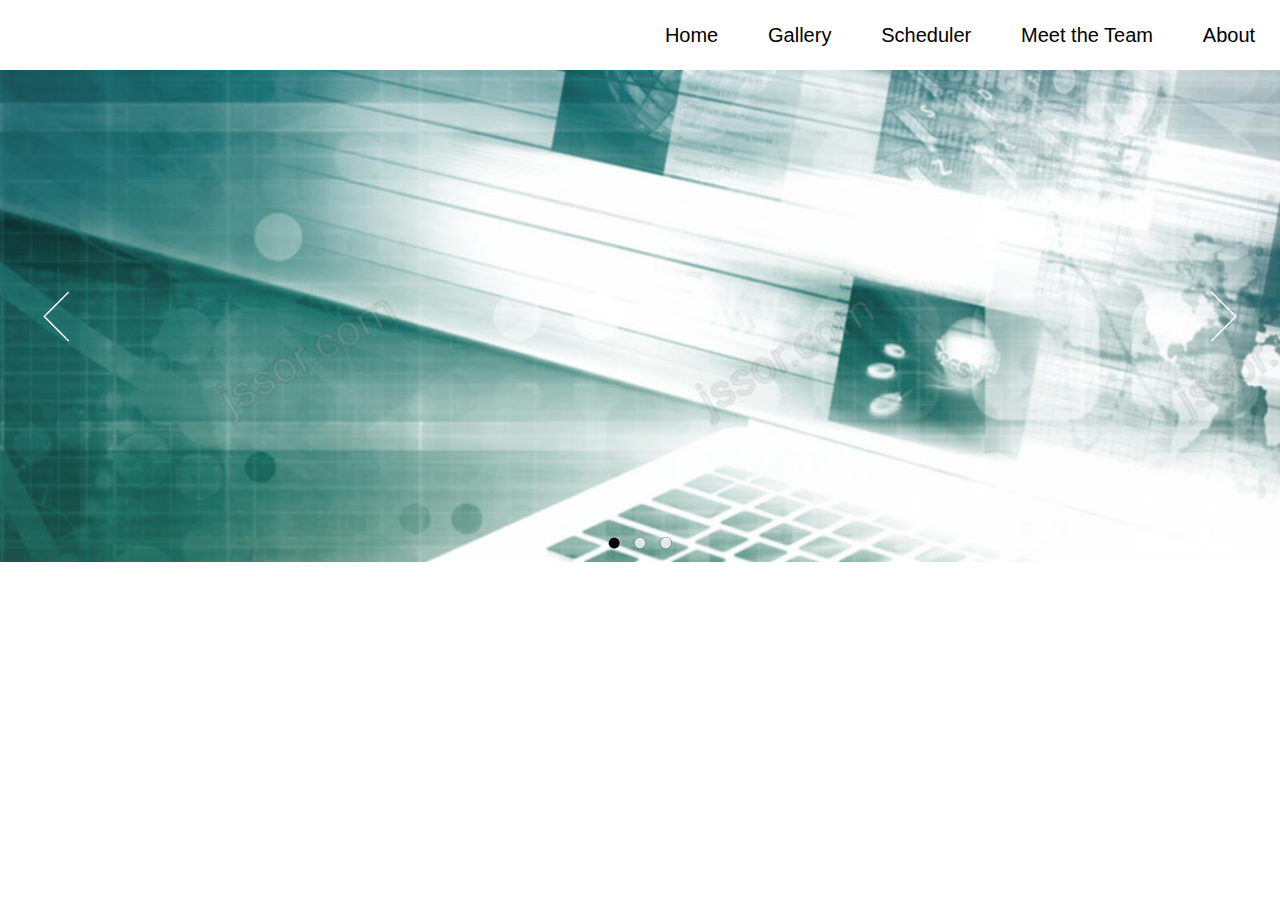
==== index.html @ 7cb48e67 "Add carousel without correct images" ====
<!doctype html>
<html lang="en">
    
    <head>
        <meta charset="utf-8">
        <meta name="viewport" content="width=device-width, initial-scale=1">
        <title>DogHouse</title>
        
        <script src="https://ajax.googleapis.com/ajax/libs/jquery/3.3.1/jquery.min.js"></script>
        <link href="styles/main.css" rel="stylesheet" type="text/css">
        <link rel="stylesheet" type="text/css" href="slick/slick.css"/>

<link rel="stylesheet" type="text/css" href="slick/slick-theme.css"/>
    </head>
    
    <body>
    <!--DO this stuff    

        <!-- horizontal nav bar, logo top left, unordered inline list for nav -->
            <!-- index, meet the team, about us w/contact, gallery, scheduler -->
        
        <nav id="nav_container">
            <ul id="nav_list_container">
                <a href="#"><li class="nav_item">Home</li></a>
                <a href="#"><li class="nav_item">Gallery</li></a>
                <a href="#"><li class="nav_item">Scheduler</li></a>
                <a href="#"><li class="nav_item">Meet the Team</li></a>
                <a href="#"><li class="nav_item">About</li></a>
            </ul>
        </nav>
        
        
        
        <script src="js/jquery-1.11.3.min.js" type="text/javascript"></script>
    <script src="js/jssor.slider-27.5.0.min.js" type="text/javascript"></script>
    <script type="text/javascript">
        jQuery(document).ready(function ($) {

            var jssor_1_SlideoTransitions = [
              [{b:-1,d:1,o:-0.7}],
              [{b:900,d:2000,x:-379,e:{x:7}}],
              [{b:900,d:2000,x:-379,e:{x:7}}],
              [{b:-1,d:1,o:-1,sX:2,sY:2},{b:0,d:900,x:-171,y:-341,o:1,sX:-2,sY:-2,e:{x:3,y:3,sX:3,sY:3}},{b:900,d:1600,x:-283,o:-1,e:{x:16}}]
            ];

            var jssor_1_options = {
              $AutoPlay: 1,
              $SlideDuration: 800,
              $SlideEasing: $Jease$.$OutQuint,
              $CaptionSliderOptions: {
                $Class: $JssorCaptionSlideo$,
                $Transitions: jssor_1_SlideoTransitions
              },
              $ArrowNavigatorOptions: {
                $Class: $JssorArrowNavigator$
              },
              $BulletNavigatorOptions: {
                $Class: $JssorBulletNavigator$
              }
            };

            var jssor_1_slider = new $JssorSlider$("jssor_1", jssor_1_options);

            /*#region responsive code begin*/

            var MAX_WIDTH = 3000;

            function ScaleSlider() {
                var containerElement = jssor_1_slider.$Elmt.parentNode;
                var containerWidth = containerElement.clientWidth;

                if (containerWidth) {

                    var expectedWidth = Math.min(MAX_WIDTH || containerWidth, containerWidth);

                    jssor_1_slider.$ScaleWidth(expectedWidth);
                }
                else {
                    window.setTimeout(ScaleSlider, 30);
                }
            }

            ScaleSlider();

            $(window).bind("load", ScaleSlider);
            $(window).bind("resize", ScaleSlider);
            $(window).bind("orientationchange", ScaleSlider);
            /*#endregion responsive code end*/
        });
    </script>
    <link href="//fonts.googleapis.com/css?family=Roboto+Condensed:300,300italic,regular,italic,700,700italic&subset=latin-ext,greek-ext,cyrillic-ext,greek,vietnamese,latin,cyrillic" rel="stylesheet" type="text/css" />
    <style>
        /*jssor slider loading skin spin css*/
        .jssorl-009-spin img {
            animation-name: jssorl-009-spin;
            animation-duration: 1.6s;
            animation-iteration-count: infinite;
            animation-timing-function: linear;
        }

        @keyframes jssorl-009-spin {
            from { transform: rotate(0deg); }
            to { transform: rotate(360deg); }
        }

        /*jssor slider bullet skin 032 css*/
        .jssorb032 {position:absolute;}
        .jssorb032 .i {position:absolute;cursor:pointer;}
        .jssorb032 .i .b {fill:#fff;fill-opacity:0.7;stroke:#000;stroke-width:1200;stroke-miterlimit:10;stroke-opacity:0.25;}
        .jssorb032 .i:hover .b {fill:#000;fill-opacity:.6;stroke:#fff;stroke-opacity:.35;}
        .jssorb032 .iav .b {fill:#000;fill-opacity:1;stroke:#fff;stroke-opacity:.35;}
        .jssorb032 .i.idn {opacity:.3;}

        /*jssor slider arrow skin 051 css*/
        .jssora051 {display:block;position:absolute;cursor:pointer;}
        .jssora051 .a {fill:none;stroke:#fff;stroke-width:360;stroke-miterlimit:10;}
        .jssora051:hover {opacity:.8;}
        .jssora051.jssora051dn {opacity:.5;}
        .jssora051.jssora051ds {opacity:.3;pointer-events:none;}
    </style>
    <div id="jssor_1" style="position:relative;margin:0 auto;top:0px;left:0px;width:1300px;height:500px;overflow:hidden;visibility:hidden;">
        <!-- Loading Screen -->
        <div data-u="loading" class="jssorl-009-spin" style="position:absolute;top:0px;left:0px;width:100%;height:100%;text-align:center;background-color:rgba(0,0,0,0.7);">
            <img style="margin-top:-19px;position:relative;top:50%;width:38px;height:38px;" src="images/spin.svg" />
        </div>
        <div data-u="slides" style="cursor:default;position:relative;top:0px;left:0px;width:1300px;height:500px;overflow:hidden;">
            
            <div>
                <img data-u="image" src="images/001.jpg" />
            </div>
            <div>
                <img data-u="image" src="images/002.jpg" />
            </div>
            <div>
                <img data-u="image" src="images/003.jpg" />
            </div>

        </div>
        <!-- Bullet Navigator -->
        <div data-u="navigator" class="jssorb032" style="position:absolute;bottom:12px;right:12px;" data-autocenter="1" data-scale="0.5" data-scale-bottom="0.75">
            <div data-u="prototype" class="i" style="width:16px;height:16px;">
                <svg viewbox="0 0 16000 16000" style="position:absolute;top:0;left:0;width:100%;height:100%;">
                    <circle class="b" cx="8000" cy="8000" r="5800"></circle>
                </svg>
            </div>
        </div>
        <!-- Arrow Navigator -->
        <div data-u="arrowleft" class="jssora051" style="width:65px;height:65px;top:0px;left:25px;" data-autocenter="2" data-scale="0.75" data-scale-left="0.75">
            <svg viewbox="0 0 16000 16000" style="position:absolute;top:0;left:0;width:100%;height:100%;">
                <polyline class="a" points="11040,1920 4960,8000 11040,14080 "></polyline>
            </svg>
        </div>
        <div data-u="arrowright" class="jssora051" style="width:65px;height:65px;top:0px;right:25px;" data-autocenter="2" data-scale="0.75" data-scale-right="0.75">
            <svg viewbox="0 0 16000 16000" style="position:absolute;top:0;left:0;width:100%;height:100%;">
                <polyline class="a" points="4960,1920 11040,8000 4960,14080 "></polyline>
            </svg>
        </div>
    </div>

    </body>
    
</html>
---- styles/main.css ----
body{
    font-family: roboto, sans-serif;
    width: 100%;
    height: 100%;
    margin: 0;
    padding: 0;
}

#nav_container{
    display: flex;
    flex-direction: row;
    height: 70px;
    width: 100%;
    justify-content: flex-end;
    position: sticky;
    
}

#nav_list_container{
    margin: 0;
    padding: 0;
    display: flex;
    width: 50%;
    justify-content: space-around;
    align-items: center;
    font-size: 1.25em;
}

.nav_item{
    flex-wrap: wrap;
    display: flex;
    text-decoration: none;
}

#nav_list_container a{
    text-decoration: none;
    color: black;
}

#nav_list_container a:active{
    text-decoration: none;
    color: black;
}

#nav_list_container a:hover{
    opacity: .75;
    color: #083d77;
}

/*Responsive slider styles*/
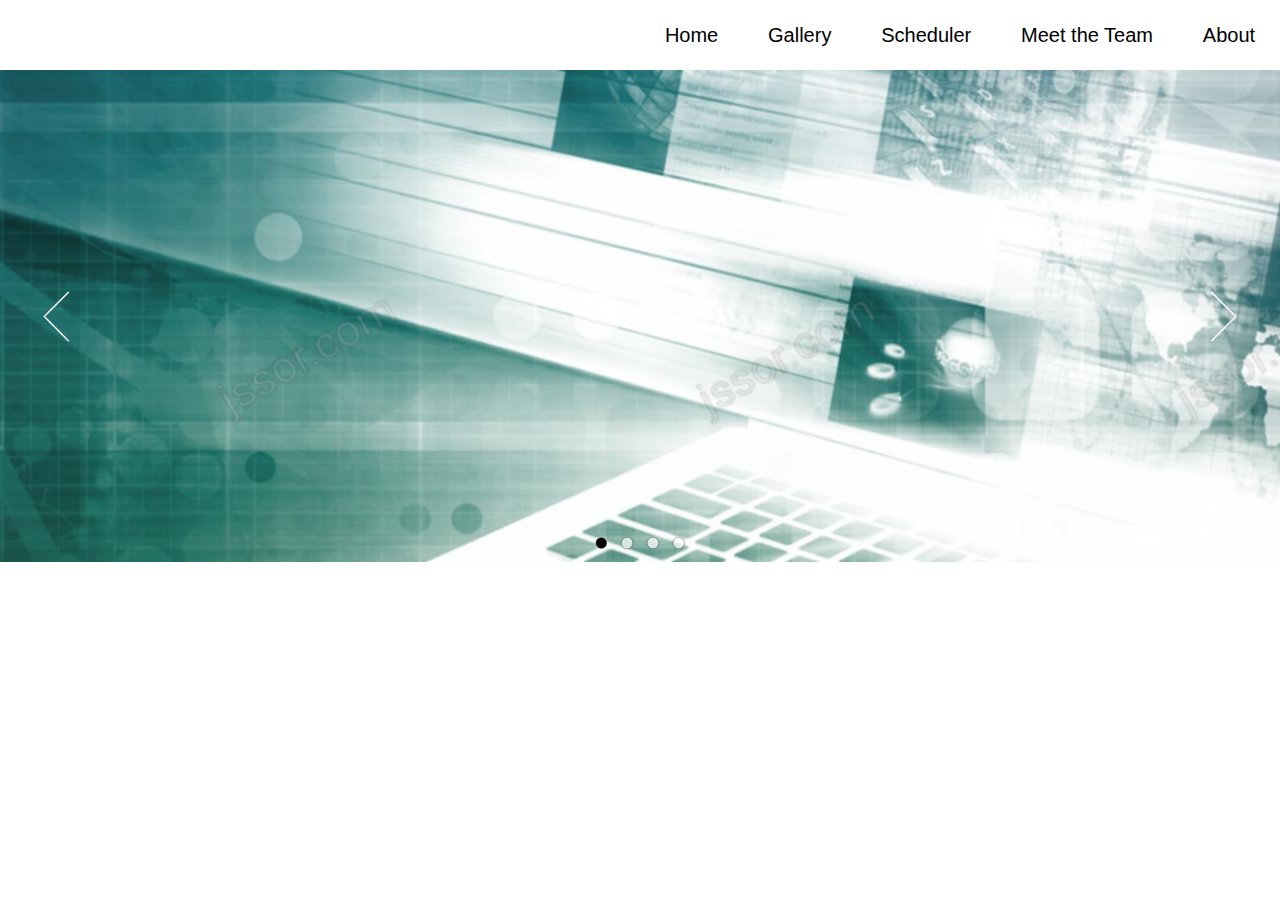
==== commit 574bfc8a: "Add documents directory" ====
--- a/index.html
+++ b/index.html
@@ -31,7 +31,7 @@
         
         
         
-        <script src="js/jquery-1.11.3.min.js" type="text/javascript"></script>
+    <script src="js/jquery-1.11.3.min.js" type="text/javascript"></script>
     <script src="js/jssor.slider-27.5.0.min.js" type="text/javascript"></script>
     <script type="text/javascript">
         jQuery(document).ready(function ($) {
@@ -45,7 +45,7 @@
 
             var jssor_1_options = {
               $AutoPlay: 1,
-              $SlideDuration: 800,
+              $SlideDuration: 1500,
               $SlideEasing: $Jease$.$OutQuint,
               $CaptionSliderOptions: {
                 $Class: $JssorCaptionSlideo$,
@@ -134,6 +134,9 @@
             <div>
                 <img data-u="image" src="images/003.jpg" />
             </div>
+            <div>
+                <img data-u="image" src="images/" />
+            </div>
 
         </div>
         <!-- Bullet Navigator -->
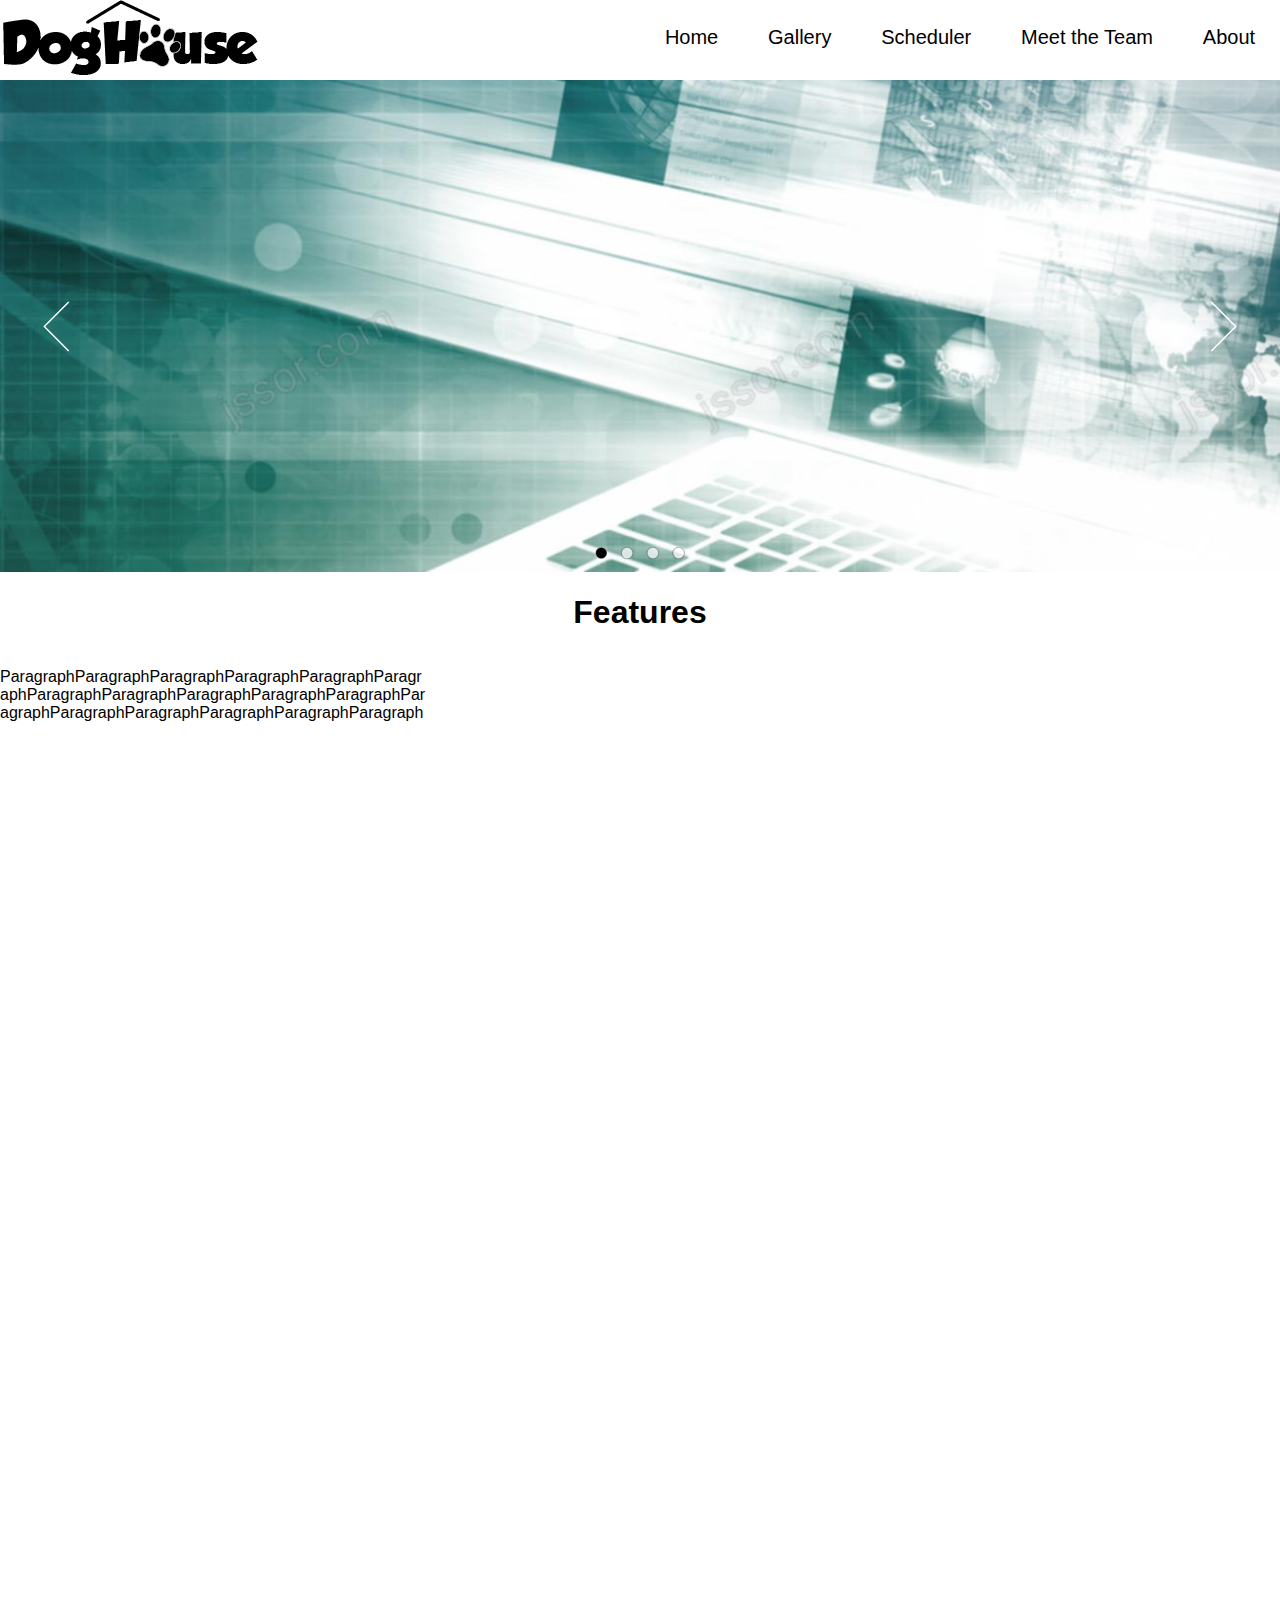
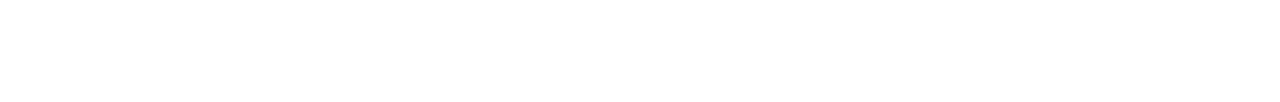
==== commit 2446c872: "update additional pages" ====
--- a/index.html
+++ b/index.html
@@ -14,23 +14,25 @@
     </head>
     
     <body>
+        
     <!--DO this stuff    
 
         <!-- horizontal nav bar, logo top left, unordered inline list for nav -->
             <!-- index, meet the team, about us w/contact, gallery, scheduler -->
         
         <nav id="nav_container">
+            <div id="logo_container"><a href="index.html"><img src="images/doghouse-logo.png"></a></div>
             <ul id="nav_list_container">
-                <a href="#"><li class="nav_item">Home</li></a>
-                <a href="#"><li class="nav_item">Gallery</li></a>
-                <a href="#"><li class="nav_item">Scheduler</li></a>
-                <a href="#"><li class="nav_item">Meet the Team</li></a>
-                <a href="#"><li class="nav_item">About</li></a>
+                <a href="index.html"><li class="nav_item">Home</li></a>
+                <a href="documents/gallery.html"><li class="nav_item">Gallery</li></a>
+                <a href="documents/scheduler.html"><li class="nav_item">Scheduler</li></a>
+                <a href="documents/meet_team.html"><li class="nav_item">Meet the Team</li></a>
+                <a href="documents/about.html"><li class="nav_item">About</li></a>
             </ul>
         </nav>
         
         
-        
+     <!-- Carousel start -->   
     <script src="js/jquery-1.11.3.min.js" type="text/javascript"></script>
     <script src="js/jssor.slider-27.5.0.min.js" type="text/javascript"></script>
     <script type="text/javascript">
@@ -118,7 +120,7 @@
         .jssora051.jssora051dn {opacity:.5;}
         .jssora051.jssora051ds {opacity:.3;pointer-events:none;}
     </style>
-    <div id="jssor_1" style="position:relative;margin:0 auto;top:0px;left:0px;width:1300px;height:500px;overflow:hidden;visibility:hidden;">
+    <div id="jssor_1" style="position:relative;margin:0 auto;top:0px;left:0px;width:1300px;height:500px;overflow:hidden;visibility:hidden;z-index: 2;!important">
         <!-- Loading Screen -->
         <div data-u="loading" class="jssorl-009-spin" style="position:absolute;top:0px;left:0px;width:100%;height:100%;text-align:center;background-color:rgba(0,0,0,0.7);">
             <img style="margin-top:-19px;position:relative;top:50%;width:38px;height:38px;" src="images/spin.svg" />
@@ -159,7 +161,22 @@
             </svg>
         </div>
     </div>
-
+    
+    <!-- Carousel End -->
+        
+    <h1 id="features_header">Features</h1>
+        
+        
+    <div id="features_container">
+        <div class="features_items"><p>ParagraphParagraphParagraphParagraphParagraphParagraphParagraphParagraphParagraphParagraphParagraphParagraphParagraphParagraphParagraphParagraphParagraph</p></div>
+        <div class="features_items"></div>
+        <div class="features_items"></div>
+    </div>    
+        
+        <div class="main">
+        
+    <footer></footer>  
+            </div>
     </body>
     
 </html>--- a/styles/main.css
+++ b/styles/main.css
@@ -4,16 +4,22 @@
     height: 100%;
     margin: 0;
     padding: 0;
+    z-index: 0;
+    padding-bottom:150px;
+    position: relative;
 }
+
 
 #nav_container{
     display: flex;
     flex-direction: row;
-    height: 70px;
+    height: 75px;
     width: 100%;
+    position: relative;
+    top: 0;
     justify-content: flex-end;
-    position: sticky;
-    
+    z-index: 0;
+    margin-bottom: 5px;
 }
 
 #nav_list_container{
@@ -30,6 +36,13 @@
     flex-wrap: wrap;
     display: flex;
     text-decoration: none;
+    justify-content: flex-end;
+}
+
+#logo_container{
+    display: flex;
+    justify-content: flex-start;
+    width: 50%;
 }
 
 #nav_list_container a{
@@ -47,6 +60,66 @@
     color: #083d77;
 }
 
-/*Responsive slider styles*/
+#features_container{
+    display: flex;
+    flex-direction: row;
+    width: 100%;
+    flex-wrap: nowrap;
+}
+
+.features_items{
+    width: 33%;
+    display: flex;
+    justify-content: space-between;
+    flex-grow: 1;
+    height: 900px;
+}
+
+#features_header{
+    text-align: center;
+}
+
+.features_items p{
+    display: flex;
+    width: 100%;
+    word-break: break-all;
+}
 
 
+/*footer styles
+
+body:after,
+footer:after,
+.main:after {
+  content:"";
+  display:block;
+  clear:both;
+}
+.main {
+  position:relative;
+  z-index:2;
+  height:1000px;
+  margin:0;
+  padding:50px;
+  text-align:center;
+  box-shadow:0 1px 5px #000;
+}
+h1 {
+  display:block;
+  margin:0;
+  font-weight:100;
+  text-shadow:0 1px 5px #ffffff;
+}
+footer {
+  display:block;
+  position:fixed;
+  z-index:1;
+  height:120px;
+  bottom:0;
+  width:100%;
+  padding:15px;
+  background:#033649;
+  text-align:center;
+  color:#ffffff;
+}
+*/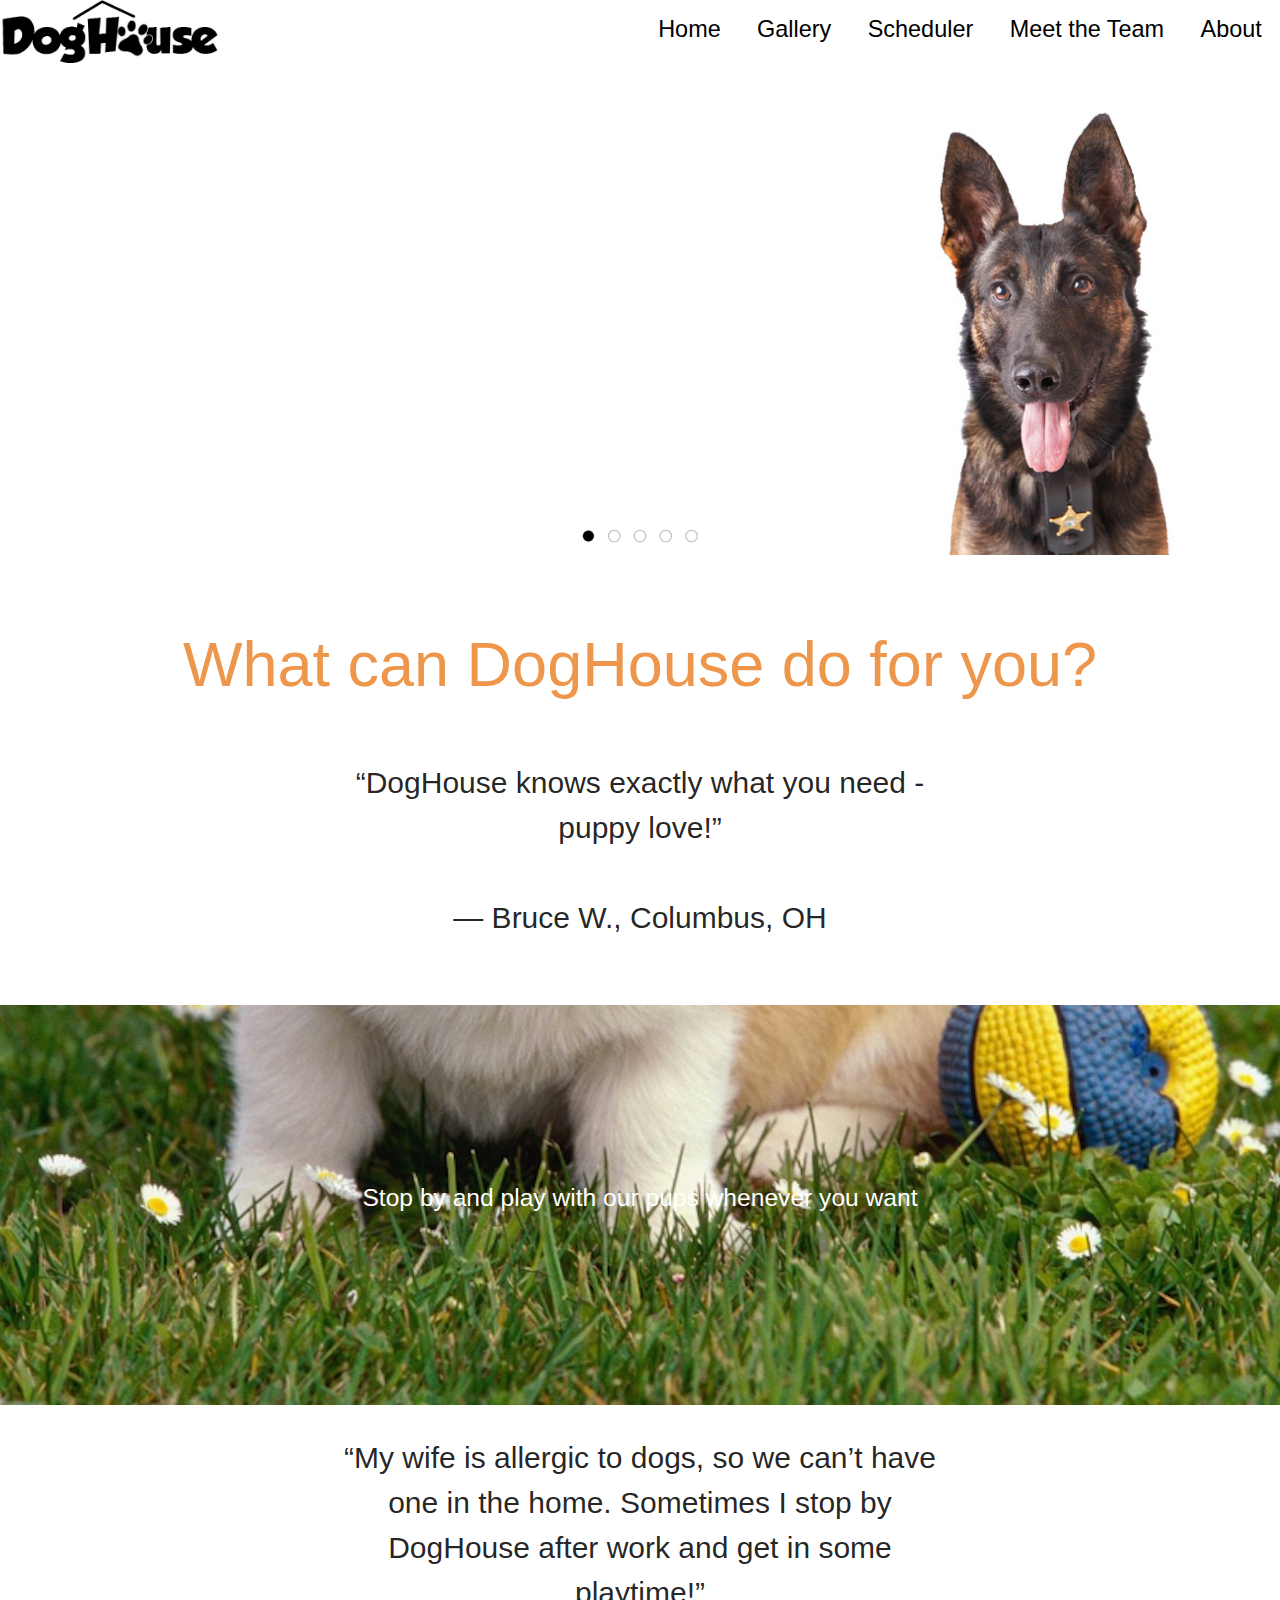
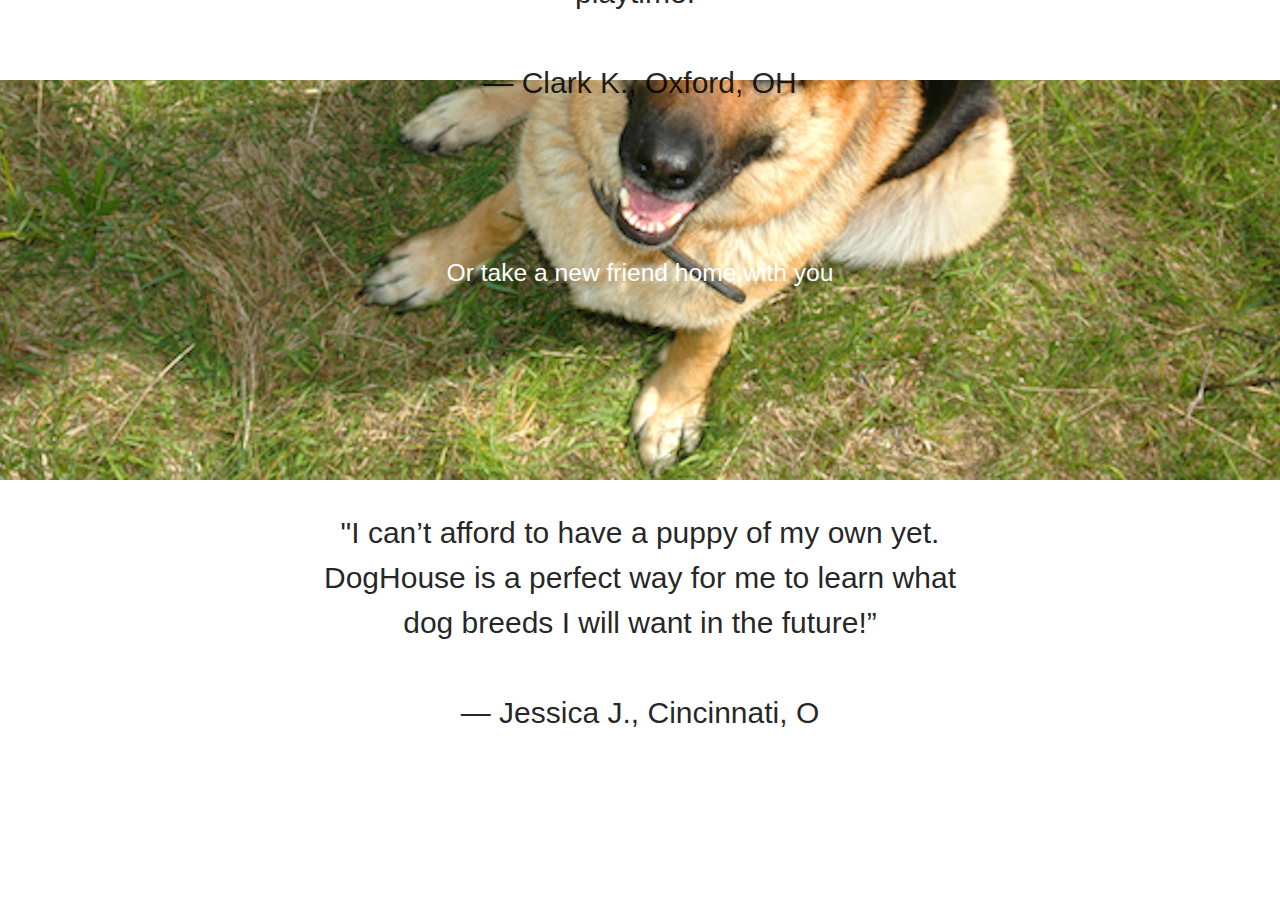
==== commit 22a56e4c: "Add parallax to index, update styles, initialize materialize, update content" ====
--- a/index.html
+++ b/index.html
@@ -7,10 +7,10 @@
         <title>DogHouse</title>
         
         <script src="https://ajax.googleapis.com/ajax/libs/jquery/3.3.1/jquery.min.js"></script>
+        <link rel="stylesheet" href="https://cdnjs.cloudflare.com/ajax/libs/materialize/1.0.0/css/materialize.min.css">
+        
+        
         <link href="styles/main.css" rel="stylesheet" type="text/css">
-        <link rel="stylesheet" type="text/css" href="slick/slick.css"/>
-
-<link rel="stylesheet" type="text/css" href="slick/slick-theme.css"/>
     </head>
     
     <body>
@@ -21,7 +21,7 @@
             <!-- index, meet the team, about us w/contact, gallery, scheduler -->
         
         <nav id="nav_container">
-            <div id="logo_container"><a href="index.html"><img src="images/doghouse-logo.png"></a></div>
+            <div id="logo_container"><a href="index.html"><img src="images/doghouse-logo.png" width="218px"></a></div>
             <ul id="nav_list_container">
                 <a href="index.html"><li class="nav_item">Home</li></a>
                 <a href="documents/gallery.html"><li class="nav_item">Gallery</li></a>
@@ -88,6 +88,7 @@
             $(window).bind("resize", ScaleSlider);
             $(window).bind("orientationchange", ScaleSlider);
             /*#endregion responsive code end*/
+            
         });
     </script>
     <link href="//fonts.googleapis.com/css?family=Roboto+Condensed:300,300italic,regular,italic,700,700italic&subset=latin-ext,greek-ext,cyrillic-ext,greek,vietnamese,latin,cyrillic" rel="stylesheet" type="text/css" />
@@ -128,16 +129,19 @@
         <div data-u="slides" style="cursor:default;position:relative;top:0px;left:0px;width:1300px;height:500px;overflow:hidden;">
             
             <div>
-                <img data-u="image" src="images/001.jpg" />
-            </div>
-            <div>
-                <img data-u="image" src="images/002.jpg" />
-            </div>
-            <div>
-                <img data-u="image" src="images/003.jpg" />
-            </div>
-            <div>
-                <img data-u="image" src="images/" />
+                <img data-u="image" src="images/dog3.jpg" />
+            </div>
+            <div>
+                <img data-u="image" src="images/dog2.jpg" />
+            </div>
+            <div>
+                <img data-u="image" src="images/dog1.jpg" />
+            </div>
+            <div>
+                <img data-u="image" src="images/dog4.jpg" />
+            </div>
+            <div>
+                <img data-u="image" src="images/dog5.jpg" />
             </div>
 
         </div>
@@ -164,19 +168,65 @@
     
     <!-- Carousel End -->
         
-    <h1 id="features_header">Features</h1>
-        
-        
-    <div id="features_container">
-        <div class="features_items"><p>ParagraphParagraphParagraphParagraphParagraphParagraphParagraphParagraphParagraphParagraphParagraphParagraphParagraphParagraphParagraphParagraphParagraph</p></div>
-        <div class="features_items"></div>
-        <div class="features_items"></div>
+    <h1 id="features_header">What can DogHouse do for you?</h1>
+        
+      
+    <div class="features_items">
+        <p class="testimonial">“DogHouse knows exactly what you need - puppy love!”<br><br> — Bruce W., Columbus, OH</p>
+        </div>
+        
+    <div class="parallax-container center valign-wrapper">
+        <div class="parallax">
+            <img src="images/01.jpg">
+        </div>
+  
+        <div class="container white-text">
+            <div class="row">
+                <div class="col s12">
+                    <h5>Stop by and play with our pups whenever you want</h5>
+                </div>
+            </div>
+        </div>
+    </div>
+    
+        
+    <div class="features_items">
+        <p class="testimonial">“My wife is allergic to dogs, so we can’t have one in the home. Sometimes I stop by DogHouse after work and get in some playtime!”<br><br> — Clark K., Oxford, OH</p>
+    </div> 
+        
+        
+    <div class="parallax-container center valign-wrapper">
+        <div class="parallax">
+            <img src="images/02.png">
+        </div>
+  
+        <div class="container white-text">
+            <div class="row">
+                <div class="col s12">
+                    <h5>Or take a new friend home with you</h5>
+                </div>
+            </div>
+        </div>
     </div>    
         
-        <div class="main">
-        
-    <footer></footer>  
-            </div>
+
+    <div class="features_items">
+        <p class="testimonial">"I can’t afford to have a puppy of my own yet. DogHouse is a perfect way for me to learn what dog breeds I will want in the future!”<br><br> — Jessica J., Cincinnati, O</p>
+    </div>
+        
+       
+        
+        <footer id="footer">
+            
+        </footer>
+        
+        
+        <script src="js/materialize.min.js"></script>
+        <script>
+            $(document).ready(function(){
+                $('.parallax').parallax();
+            });
+        </script>
     </body>
     
 </html>--- a/styles/main.css
+++ b/styles/main.css
@@ -1,5 +1,5 @@
 body{
-    font-family: roboto, sans-serif;
+    font-family: futura, sans-serif;
     width: 100%;
     height: 100%;
     margin: 0;
@@ -13,13 +13,19 @@
 #nav_container{
     display: flex;
     flex-direction: row;
-    height: 75px;
+    height: 63px;
     width: 100%;
     position: relative;
     top: 0;
     justify-content: flex-end;
     z-index: 0;
-    margin-bottom: 5px;
+    padding-bottom: 5px;
+    background-color: white;!important
+    font-size: 1.3em;!important
+}
+
+nav ul a{
+    font-size: 1.25em;!important
 }
 
 #nav_list_container{
@@ -48,6 +54,7 @@
 #nav_list_container a{
     text-decoration: none;
     color: black;
+    transition: none;!important
 }
 
 #nav_list_container a:active{
@@ -56,70 +63,45 @@
 }
 
 #nav_list_container a:hover{
-    opacity: .75;
-    color: #083d77;
-}
-
-#features_container{
-    display: flex;
-    flex-direction: row;
-    width: 100%;
-    flex-wrap: nowrap;
+    opacity: .75;!important
+    color: #083d77;!important
+    background-color: white;!important
+    transition: none;
 }
 
 .features_items{
-    width: 33%;
+    width: 100%;
     display: flex;
-    justify-content: space-between;
-    flex-grow: 1;
-    height: 900px;
+    height: 275px;
+    font-size: 2em;
+    justify-content: space-evenly;
+    flex-direction: row;
+}
+
+.testimonial {
+    display: flex;
+    width: 50%;
+    text-align: center;
+}
+
+.test_name{
+    display: flex;
+    order: 2;
+    width: 35%;
 }
 
 #features_header{
     text-align: center;
+    margin: 75px 0 30px 0;
+    color: #EE964B;
 }
 
-.features_items p{
-    display: flex;
-    width: 100%;
-    word-break: break-all;
+.parallax-container{
+    height: 400px;
 }
 
+#footer{
+    display: flex;
+    flex-direction: row;
+}
 
-/*footer styles
-
-body:after,
-footer:after,
-.main:after {
-  content:"";
-  display:block;
-  clear:both;
-}
-.main {
-  position:relative;
-  z-index:2;
-  height:1000px;
-  margin:0;
-  padding:50px;
-  text-align:center;
-  box-shadow:0 1px 5px #000;
-}
-h1 {
-  display:block;
-  margin:0;
-  font-weight:100;
-  text-shadow:0 1px 5px #ffffff;
-}
-footer {
-  display:block;
-  position:fixed;
-  z-index:1;
-  height:120px;
-  bottom:0;
-  width:100%;
-  padding:15px;
-  background:#033649;
-  text-align:center;
-  color:#ffffff;
-}
-*/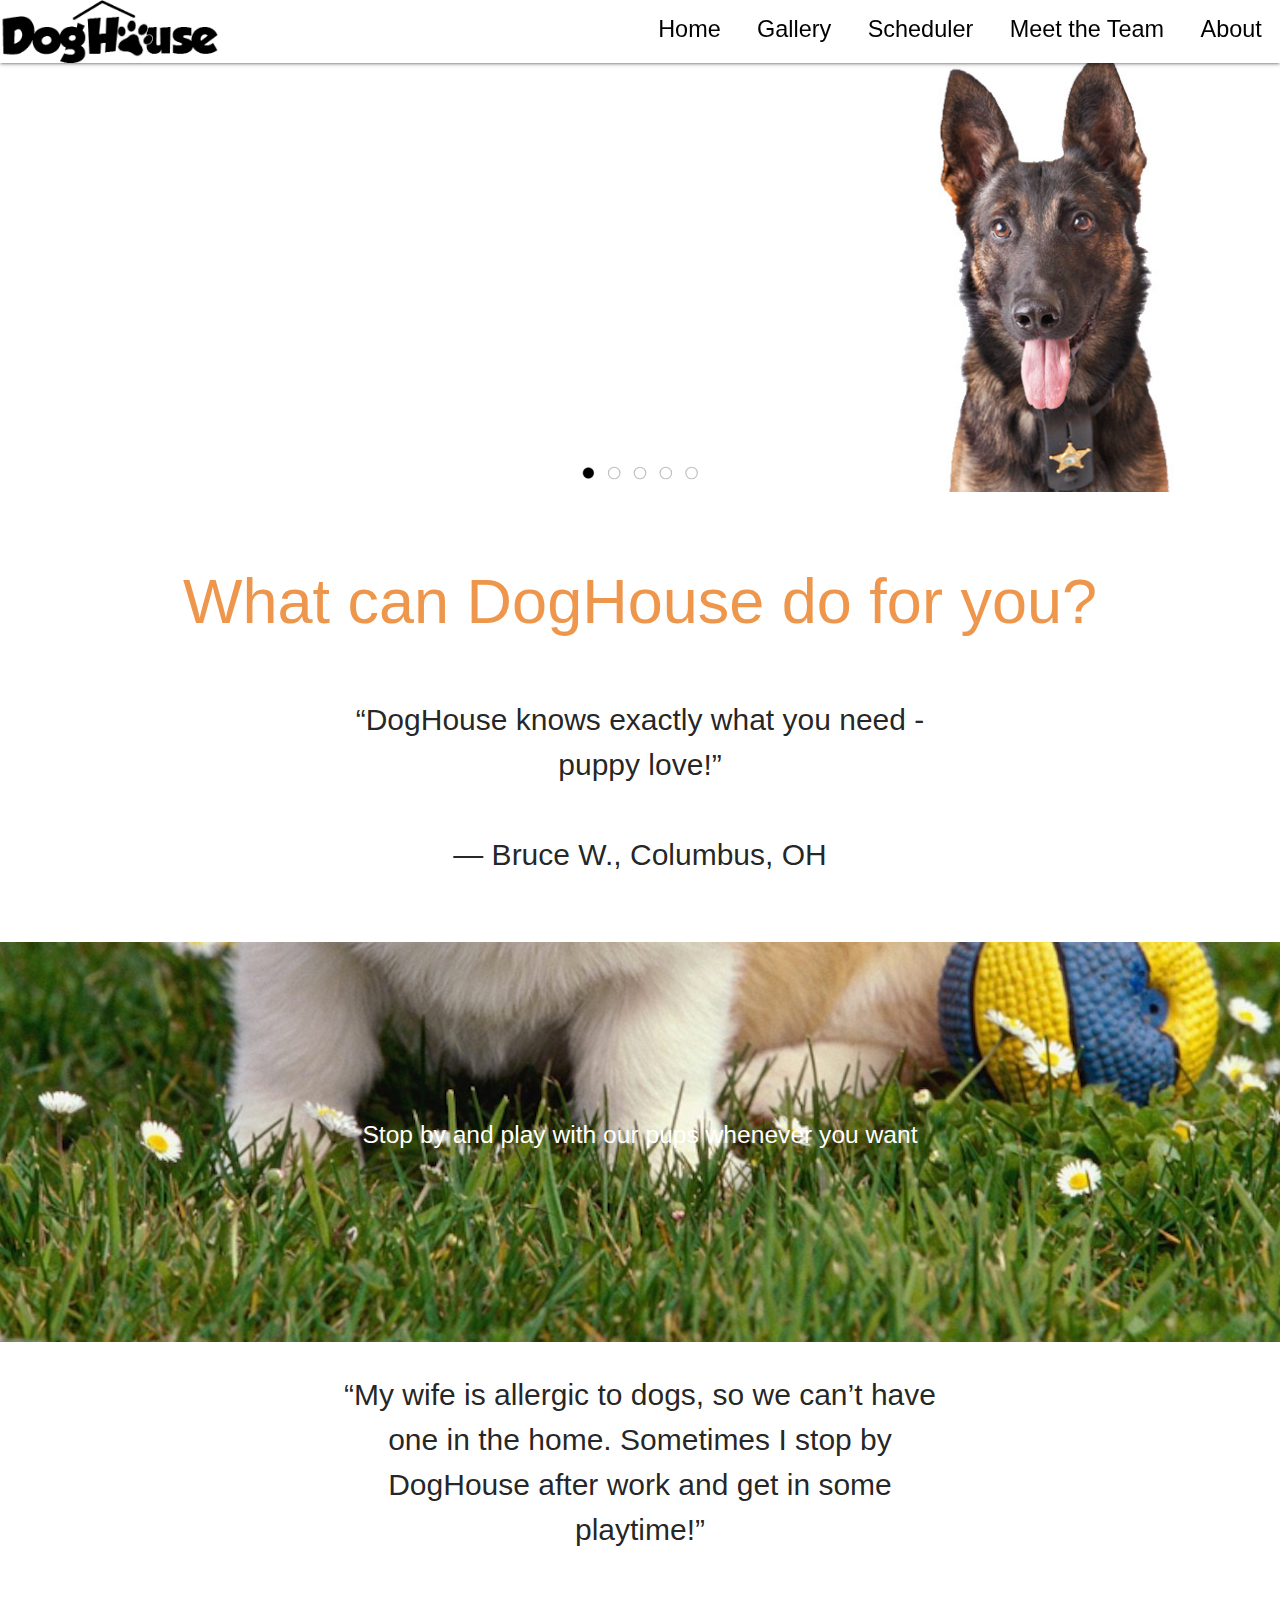
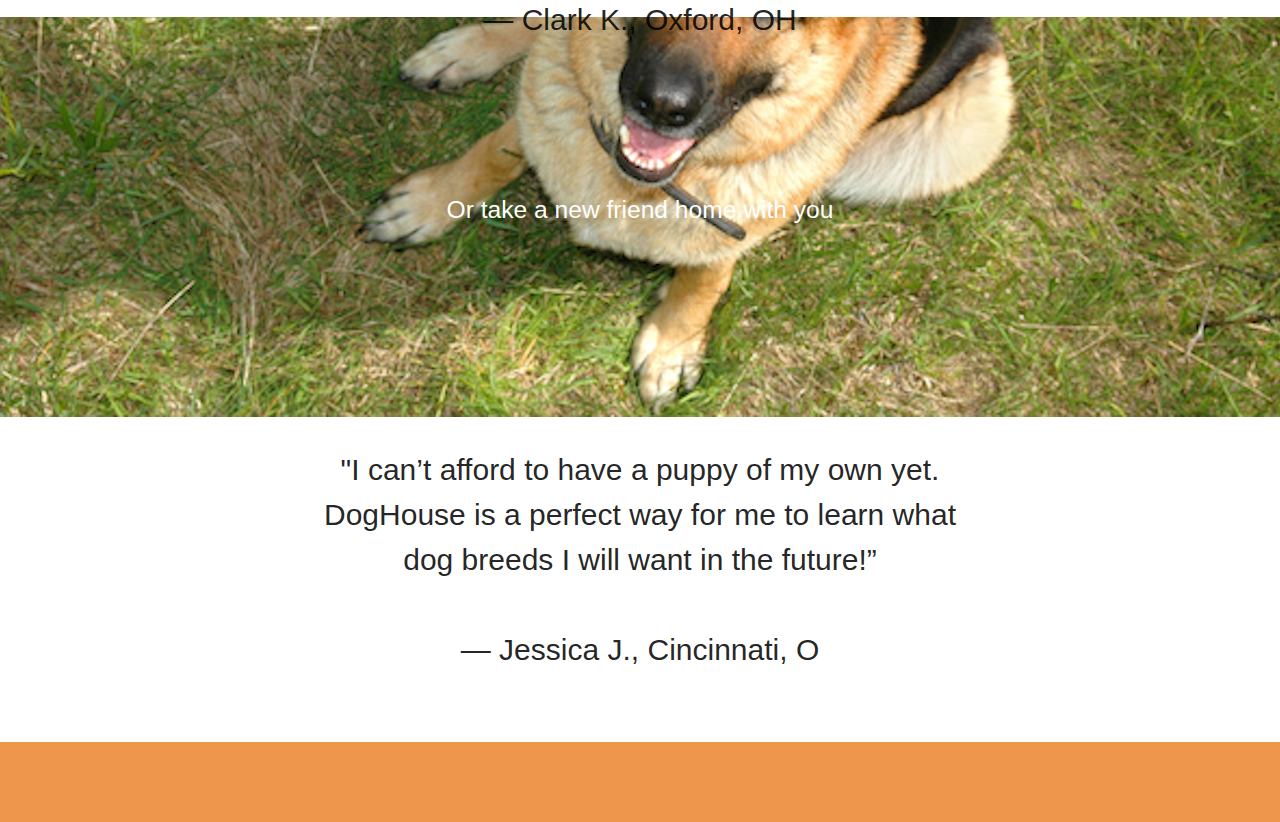
==== commit f26a747c: "Updates to styles and index" ====
--- a/index.html
+++ b/index.html
@@ -14,7 +14,7 @@
     </head>
     
     <body>
-        
+             
     <!--DO this stuff    
 
         <!-- horizontal nav bar, logo top left, unordered inline list for nav -->
@@ -216,8 +216,10 @@
         
        
         
+        
+        
         <footer id="footer">
-            
+           
         </footer>
         
         
@@ -225,6 +227,7 @@
         <script>
             $(document).ready(function(){
                 $('.parallax').parallax();
+                
             });
         </script>
     </body>
--- a/styles/main.css
+++ b/styles/main.css
@@ -5,7 +5,6 @@
     margin: 0;
     padding: 0;
     z-index: 0;
-    padding-bottom:150px;
     position: relative;
 }
 
@@ -15,10 +14,10 @@
     flex-direction: row;
     height: 63px;
     width: 100%;
-    position: relative;
+    z-index: 300;
+    position: fixed;
     top: 0;
     justify-content: flex-end;
-    z-index: 0;
     padding-bottom: 5px;
     background-color: white;!important
     font-size: 1.3em;!important
@@ -86,7 +85,6 @@
 
 .test_name{
     display: flex;
-    order: 2;
     width: 35%;
 }
 
@@ -103,5 +101,11 @@
 #footer{
     display: flex;
     flex-direction: row;
+    flex-wrap: nowrap;
+    background-color: #EE964B;
+    widows: 100%;
+    height: 80px;
+    margin: 50px 0 0 0;
+    padding: 0;
+    bottom: 0;
 }
-
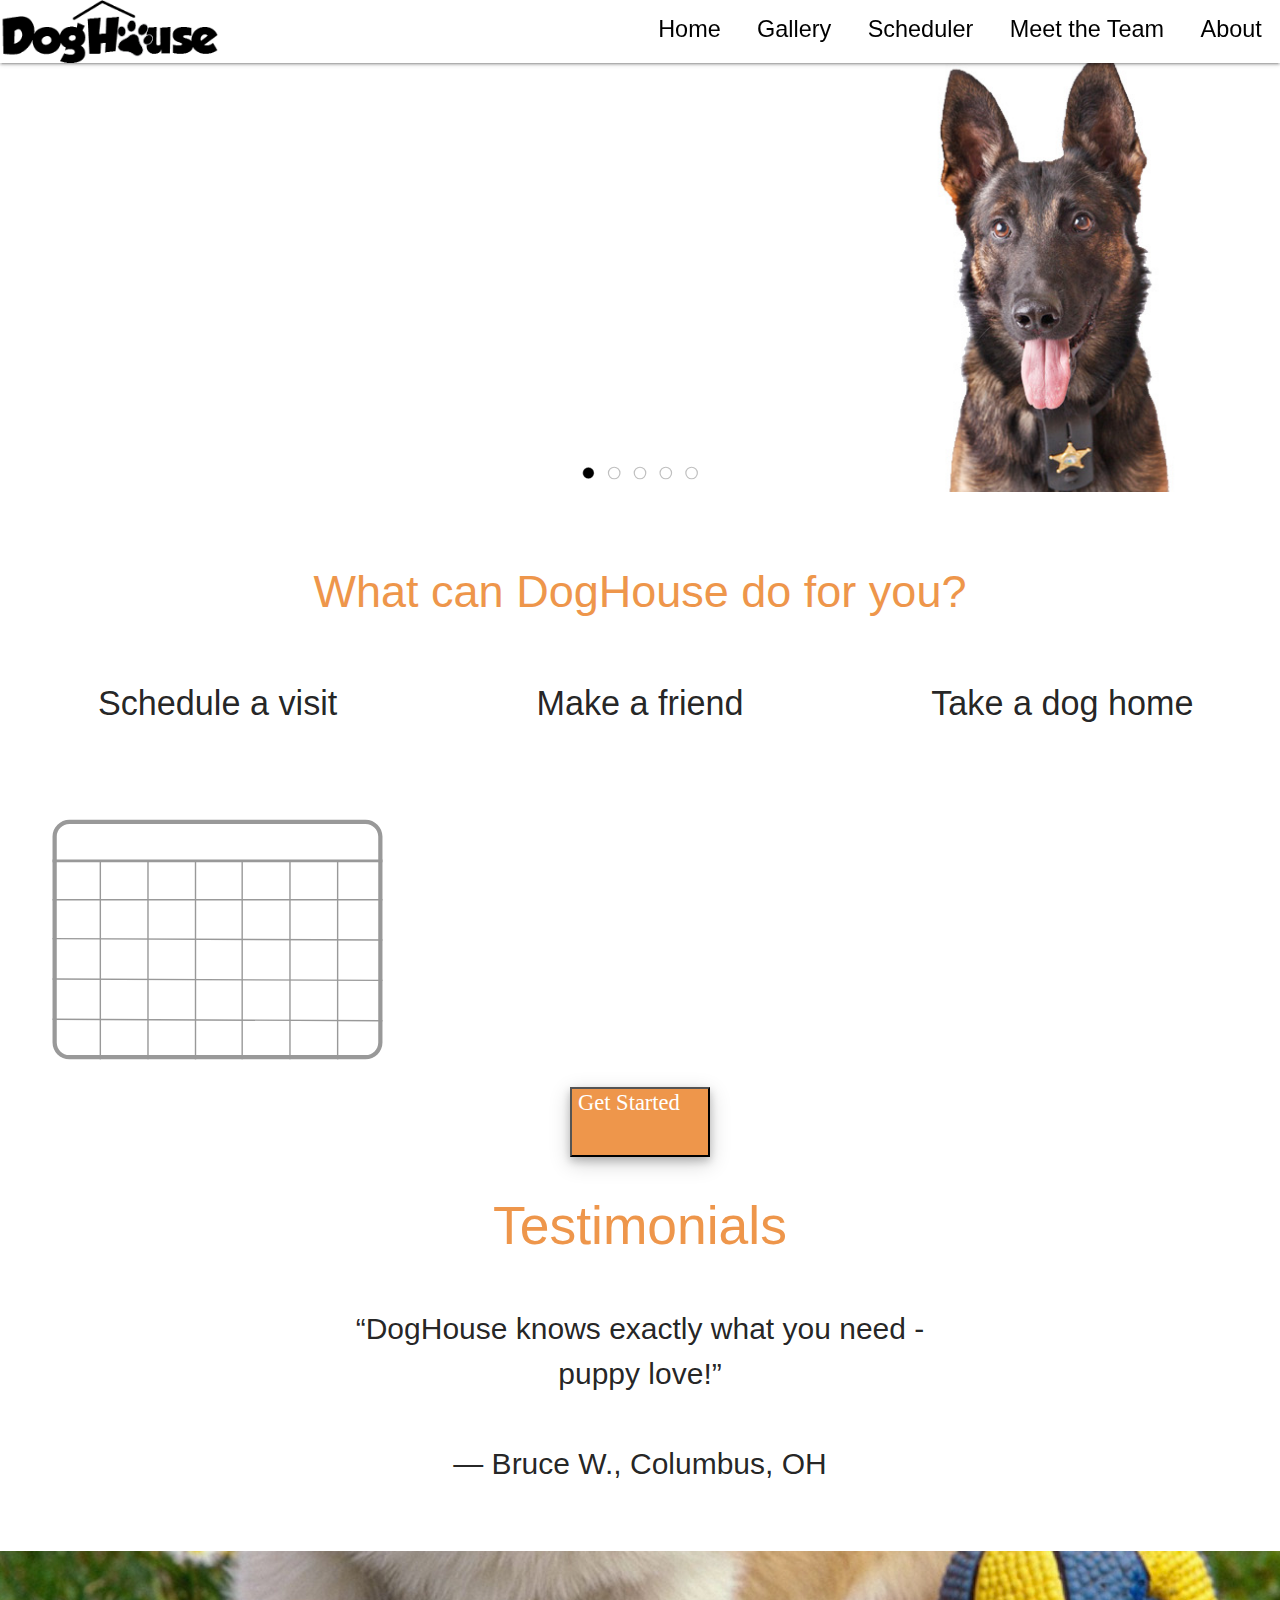
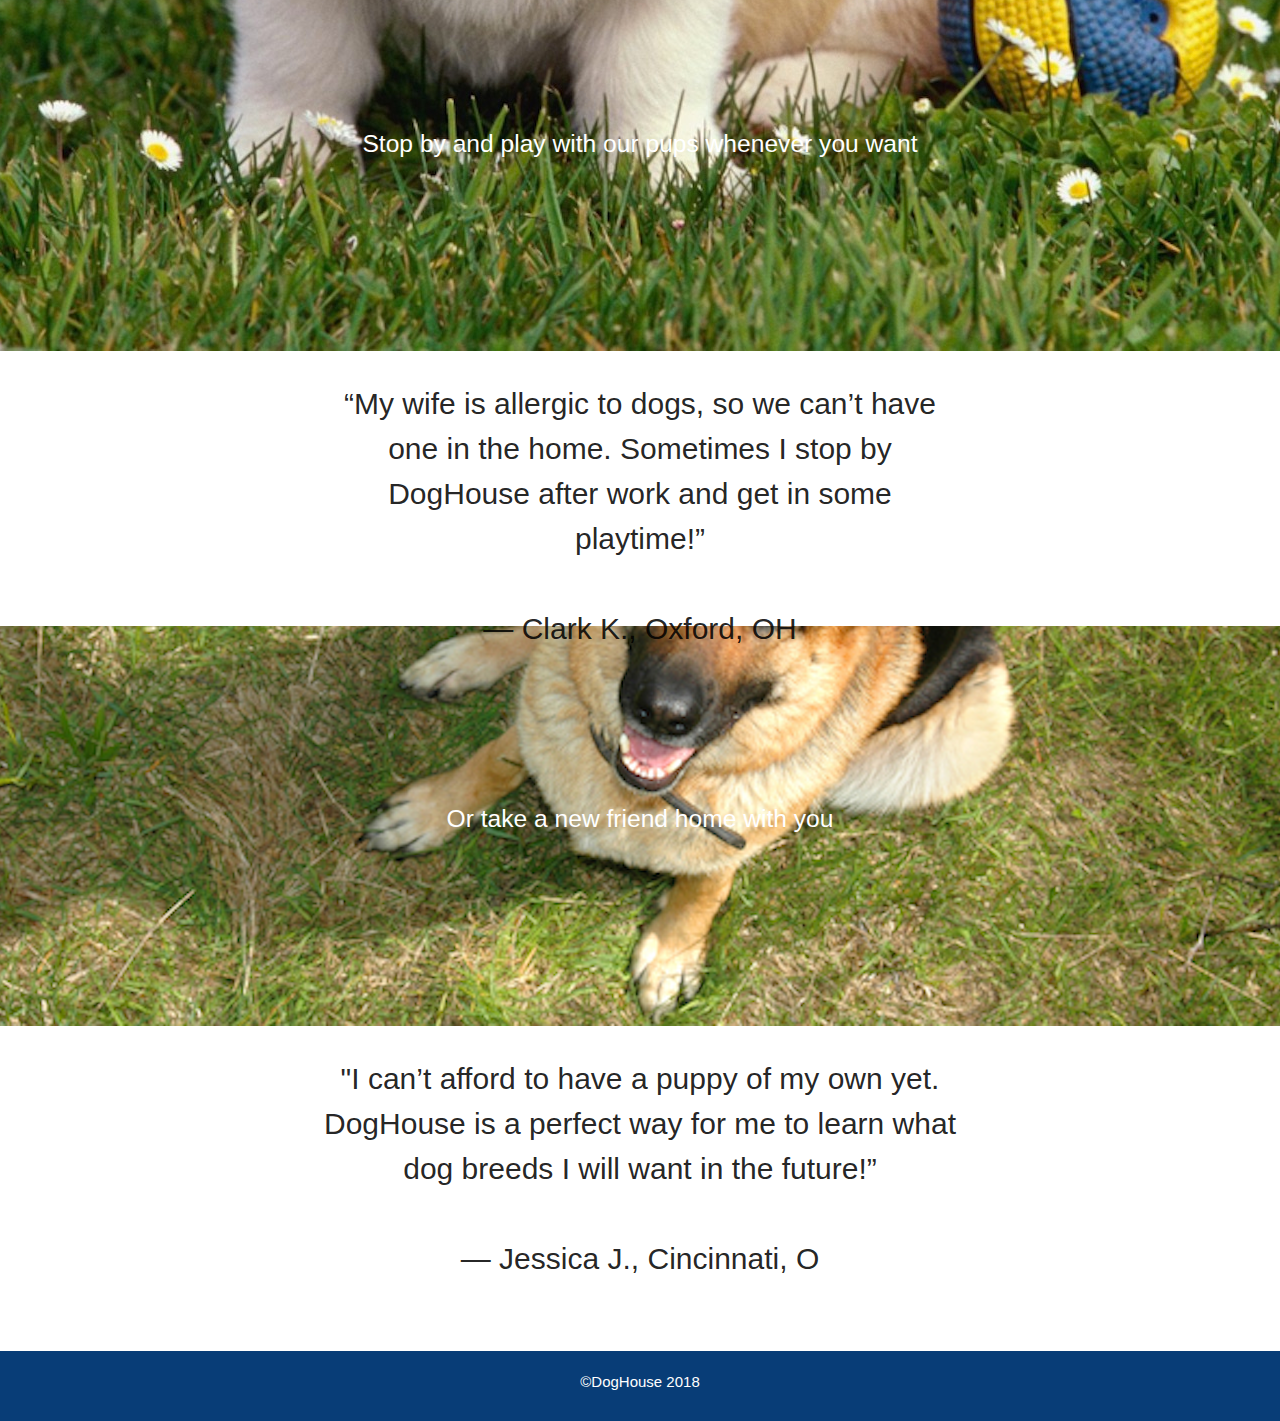
==== commit daea93aa: "Updates to pages after group meeting" ====
--- a/index.html
+++ b/index.html
@@ -26,7 +26,7 @@
                 <a href="index.html"><li class="nav_item">Home</li></a>
                 <a href="documents/gallery.html"><li class="nav_item">Gallery</li></a>
                 <a href="documents/scheduler.html"><li class="nav_item">Scheduler</li></a>
-                <a href="documents/meet_team.html"><li class="nav_item">Meet the Team</li></a>
+                <a href="documents/meet-the-team.html"><li class="nav_item">Meet the Team</li></a>
                 <a href="documents/about.html"><li class="nav_item">About</li></a>
             </ul>
         </nav>
@@ -145,6 +145,8 @@
             </div>
 
         </div>
+        
+        
         <!-- Bullet Navigator -->
         <div data-u="navigator" class="jssorb032" style="position:absolute;bottom:12px;right:12px;" data-autocenter="1" data-scale="0.5" data-scale-bottom="0.75">
             <div data-u="prototype" class="i" style="width:16px;height:16px;">
@@ -168,9 +170,38 @@
     
     <!-- Carousel End -->
         
+        
+        
+        
     <h1 id="features_header">What can DogHouse do for you?</h1>
         
-      
+    
+    <div id="three_column">
+        
+        <div class="three_items">
+            <h4>Schedule a visit</h4>
+            <img src="images/calender_graphic.svg">
+        </div>
+        
+        <div class="three_items">
+            <h4>Make a friend</h4>
+            <p></p>
+        </div>
+        
+        <div class="three_items">
+            <h4>Take a dog home</h4>
+            <p></p>
+        </div>
+        
+    </div>
+        
+        <a href="documents/gallery.html"><button id="get_started">Get Started</button></a>
+        
+        
+        
+        
+     <h2 id="test_head">Testimonials</h2>   
+        
     <div class="features_items">
         <p class="testimonial">“DogHouse knows exactly what you need - puppy love!”<br><br> — Bruce W., Columbus, OH</p>
         </div>
@@ -219,7 +250,7 @@
         
         
         <footer id="footer">
-           
+            &copy;DogHouse 2018
         </footer>
         
         
@@ -227,7 +258,6 @@
         <script>
             $(document).ready(function(){
                 $('.parallax').parallax();
-                
             });
         </script>
     </body>
--- a/styles/main.css
+++ b/styles/main.css
@@ -92,20 +92,133 @@
     text-align: center;
     margin: 75px 0 30px 0;
     color: #EE964B;
+    font-size: 3em;
 }
 
 .parallax-container{
     height: 400px;
 }
 
+#three_column{
+    display: flex;
+    flex-direction: row;
+    flex-wrap: nowrap;
+    justify-content: center;
+    align-items: center;
+    width: 100%;
+    height: 400px;
+
+}
+
+.three_items{
+    display: flex;
+    width: 33%;
+    height: 100%;
+    text-align: center;
+    margin: 30px 0 0 0;
+    flex-direction: column;
+}
+
+.three_items >h4{
+    width: 100%;
+    display: inline;
+    height: 30px;
+}
+
+#get_started{
+    display: flex;
+    margin: 40px auto;
+    padding: 0 auto;
+    text-align: center;
+    height: 70px;
+    width: 140px;
+    font-family: futura;
+    font-size: 1.5em;
+    background-color: #EE964B;
+    color: white;
+    box-shadow: 0 4px 8px 0 rgba(0, 0, 0, 0.2), 0 6px 20px 0 rgba(0, 0, 0, 0.19);
+    text-shadow: 0 1px 2px 0 rgba(0, 0, 0, 0.2);
+}
+
+#get_started:hover{
+    box-shadow: 0 0 2px #083d77;
+}
+
+#test_head{
+    text-align: center;
+    margin-bottom: 20px;
+    color: #EE964B;
+}
+
+
+
 #footer{
     display: flex;
     flex-direction: row;
     flex-wrap: nowrap;
+    background-color: #083D77;
+    color: white;
+    width: 100%;
+    height: 70px;
+    margin: 50px 0 0 0;
+    bottom: 0;
+    padding: 20px;
+    text-align: center;
+    justify-content: center;
+}
+
+/* MEET THE TEAM */
+#dev-title {
+    text-align: center;
+    font-size: 30px;
     background-color: #EE964B;
-    widows: 100%;
-    height: 80px;
-    margin: 50px 0 0 0;
-    padding: 0;
-    bottom: 0;
-}
+    color: black;
+    padding: 15px;
+}
+
+#owners, #dev-team {
+    display: flex;
+    flex-flow: row nowrap;
+    justify-content: center;
+    align-items: center;
+    text-align: center;
+    margin: 100px 10px 10px 10px;
+    
+}
+
+#owners img, #dev-team img {
+    width: 50%;
+}
+
+#owners h2, #dev-team h2 {
+    font-size: 20px;
+}
+#owners h3{
+    font-size: 15px;
+    color: grey;
+    margin: 0px;
+}
+a {
+    text-decoration: none;
+    color: black;
+}
+.card {
+    box-shadow: 0 0 9px;
+    padding: 10px;
+    margin: 10px;
+    width: 25%;
+}
+
+
+
+
+
+
+
+
+
+
+
+
+
+
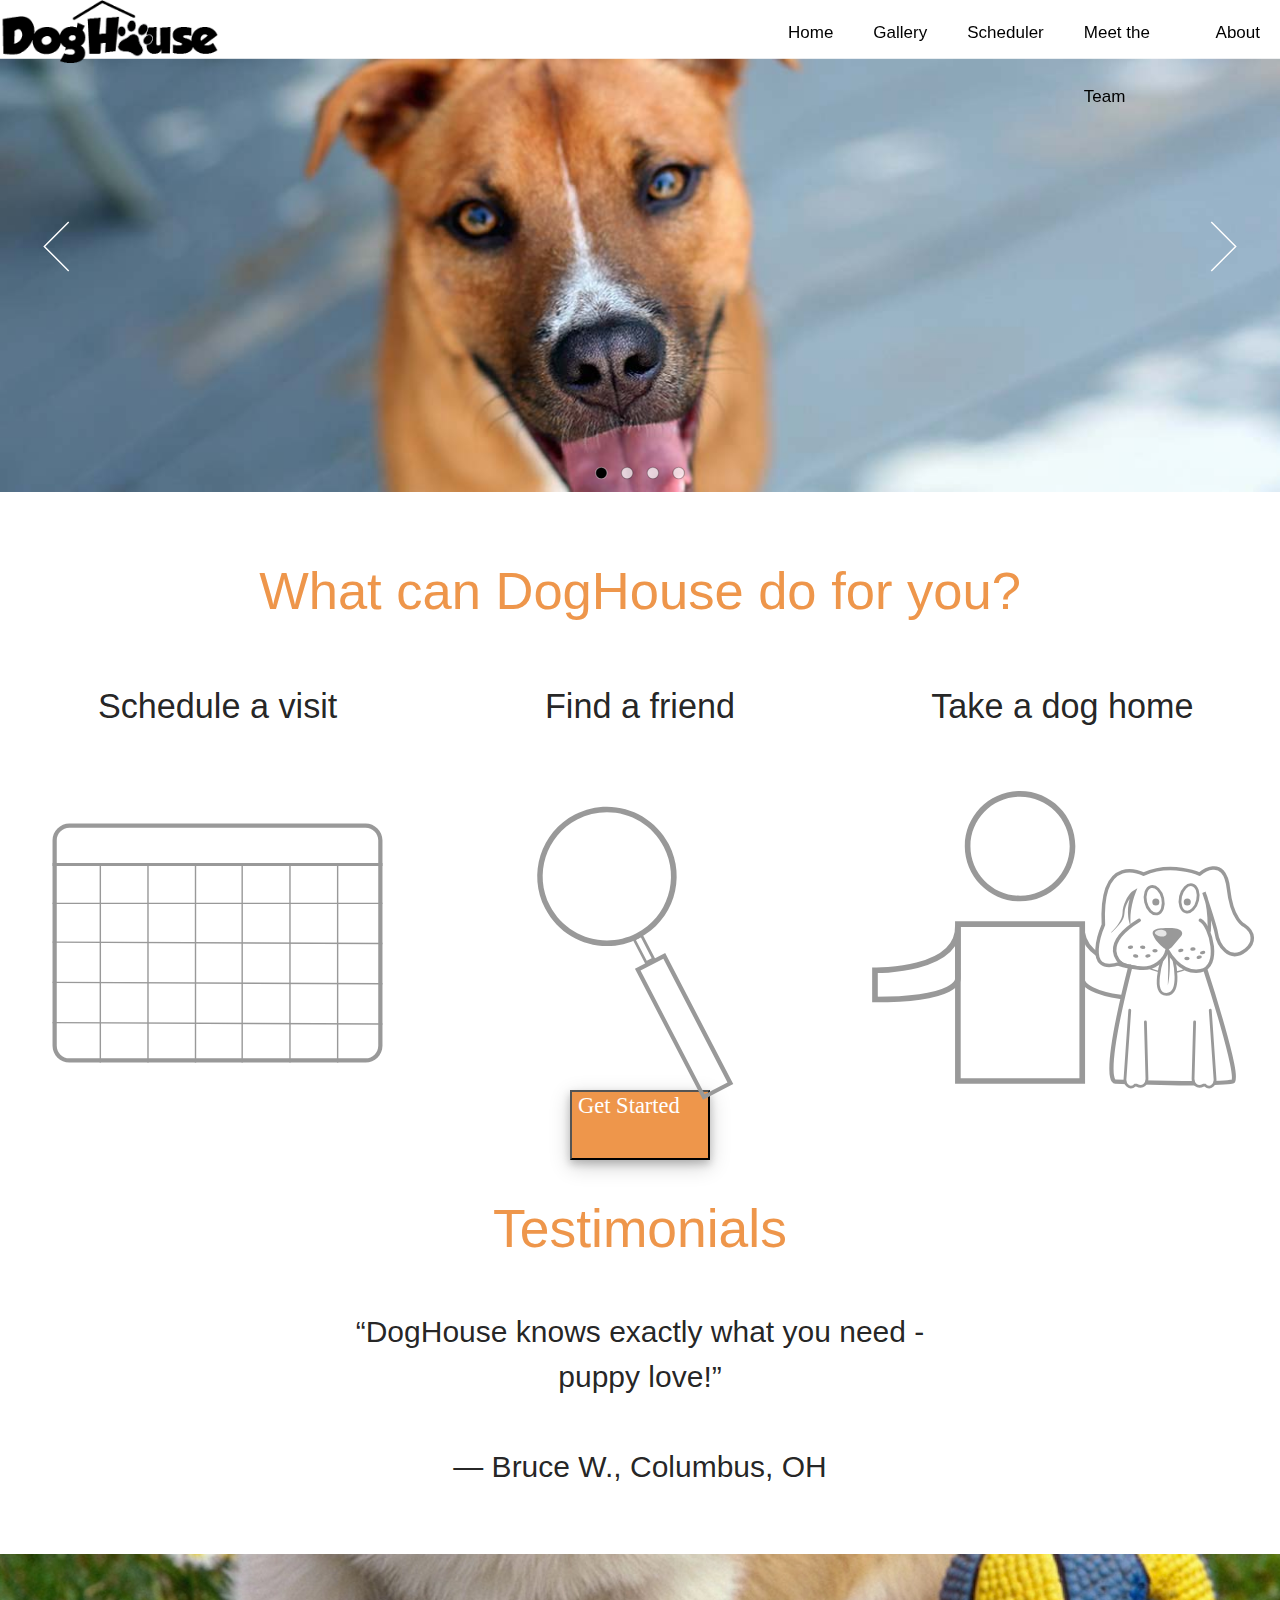
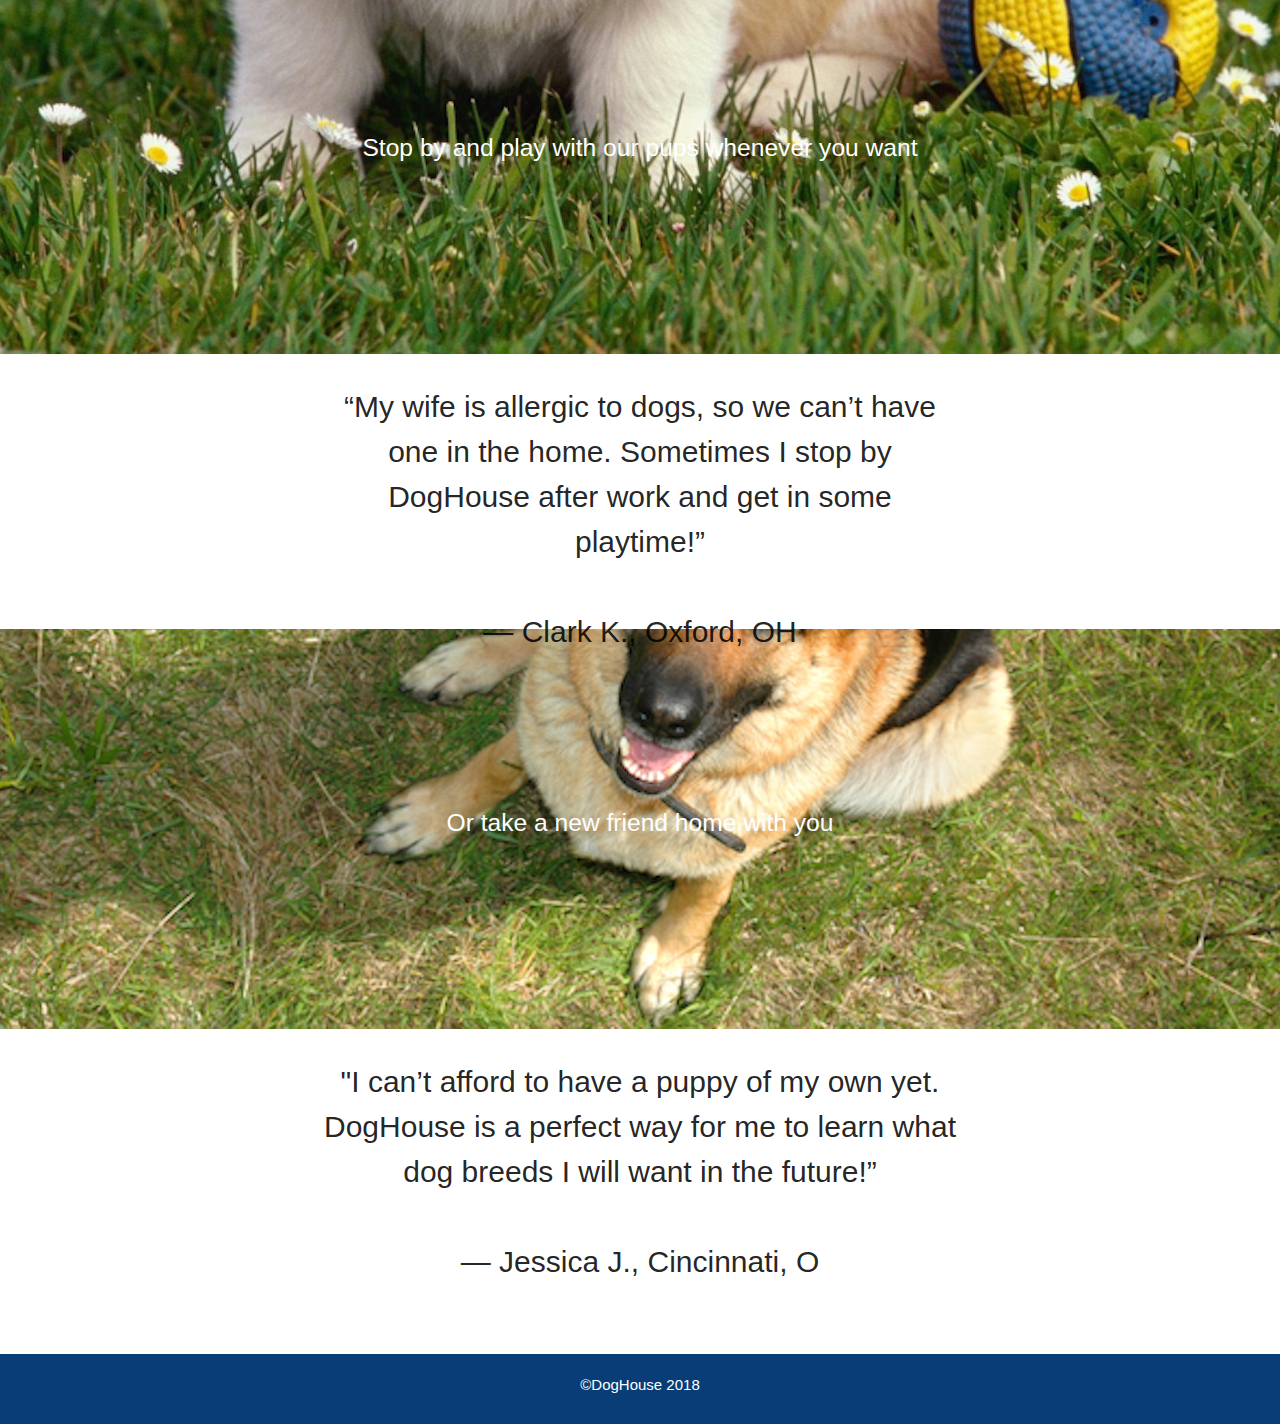
==== commit 6d097d08: "Add resumes and graphics for index and meet the team, update styles" ====
--- a/index.html
+++ b/index.html
@@ -1,16 +1,13 @@
 <!doctype html>
 <html lang="en">
-    
     <head>
         <meta charset="utf-8">
         <meta name="viewport" content="width=device-width, initial-scale=1">
         <title>DogHouse</title>
-        
         <script src="https://ajax.googleapis.com/ajax/libs/jquery/3.3.1/jquery.min.js"></script>
         <link rel="stylesheet" href="https://cdnjs.cloudflare.com/ajax/libs/materialize/1.0.0/css/materialize.min.css">
-        
-        
         <link href="styles/main.css" rel="stylesheet" type="text/css">
+        <script src="js/script.js"></script>
     </head>
     
     <body>
@@ -126,12 +123,14 @@
         <div data-u="loading" class="jssorl-009-spin" style="position:absolute;top:0px;left:0px;width:100%;height:100%;text-align:center;background-color:rgba(0,0,0,0.7);">
             <img style="margin-top:-19px;position:relative;top:50%;width:38px;height:38px;" src="images/spin.svg" />
         </div>
-        <div data-u="slides" style="cursor:default;position:relative;top:0px;left:0px;width:1300px;height:500px;overflow:hidden;">
+        
+        
+        <div data-u="slides" style="cursor:default;position:relative;top:60px;left:0px;width:1300px;height:500px;overflow:hidden;">
             
-            <div>
+            <!--<div>
                 <img data-u="image" src="images/dog3.jpg" />
-            </div>
-            <div>
+            </div>-->
+            <div class="carousel_images">
                 <img data-u="image" src="images/dog2.jpg" />
             </div>
             <div>
@@ -173,7 +172,7 @@
         
         
         
-    <h1 id="features_header">What can DogHouse do for you?</h1>
+    <h2 class="features_header">What can DogHouse do for you?</h2>
         
     
     <div id="three_column">
@@ -184,12 +183,14 @@
         </div>
         
         <div class="three_items">
-            <h4>Make a friend</h4>
+            <h4>Find a friend</h4>
+            <img src="images/magnifying_glass.svg">
             <p></p>
         </div>
         
         <div class="three_items">
             <h4>Take a dog home</h4>
+            <img src="images/make_friend_graphic.svg">
             <p></p>
         </div>
         
@@ -249,17 +250,18 @@
         
         
         
-        <footer id="footer">
-            &copy;DogHouse 2018
-        </footer>
-        
-        
-        <script src="js/materialize.min.js"></script>
-        <script>
-            $(document).ready(function(){
-                $('.parallax').parallax();
-            });
-        </script>
+    <footer id="footer" style="height: 70px;">
+        &copy;DogHouse 2018
+    </footer>
+        
+    <script src="https://cdnjs.cloudflare.com/ajax/libs/materialize/1.0.0/js/materialize.min.js"></script>
+    <script>
+        //parallax pics on index
+        $(document).ready(function(){
+            $('.parallax').parallax(); 
+        });    
+    </script>
+        
     </body>
     
 </html>--- a/styles/main.css
+++ b/styles/main.css
@@ -14,27 +14,34 @@
     flex-direction: row;
     height: 63px;
     width: 100%;
-    z-index: 300;
+    padding: 0;
     position: fixed;
     top: 0;
+    z-index: 300;
     justify-content: flex-end;
-    padding-bottom: 5px;
-    background-color: white;!important
-    font-size: 1.3em;!important
-}
-
-nav ul a{
-    font-size: 1.25em;!important
+    background-color: transparent;
+    box-shadow: none;
+    z-index: 100;
+    transition: background-color 1s, color 1s;
+}
+
+.solid{
+    background-color: #EE964B !important;
+    color: black;
+    /*transition: white 1s ease 0s;*/
+    transition-property: all;
+    transition-duration: 1s;
+    opacity: .95;
 }
 
 #nav_list_container{
     margin: 0;
     padding: 0;
     display: flex;
-    width: 50%;
+    width: 40%;
     justify-content: space-around;
     align-items: center;
-    font-size: 1.25em;
+    font-size: 17px;
 }
 
 .nav_item{
@@ -42,30 +49,48 @@
     display: flex;
     text-decoration: none;
     justify-content: flex-end;
+    height: 62px;
+    font-size: 17px !important;
+    align-items: center !important;
+}
+
+nav ul a {
+    padding: 0 20px !important;
+    opacity: 1 !important;
+}
+
+nav ul a:hover{
+    background-color: rgb(0,0,0,0);
 }
 
 #logo_container{
     display: flex;
     justify-content: flex-start;
-    width: 50%;
+    width: 60%;
 }
 
 #nav_list_container a{
     text-decoration: none;
-    color: black;
-    transition: none;!important
+    transition: none !important;
+    color: black;
+    transition: color 1s;
+}
+
+.trans{
+    transition-property: all;
+    transition-duration: 1s;
+    color: white;
 }
 
 #nav_list_container a:active{
     text-decoration: none;
-    color: black;
 }
 
 #nav_list_container a:hover{
-    opacity: .75;!important
-    color: #083d77;!important
-    background-color: white;!important
-    transition: none;
+    border: 1px solid #083d77;
+    color: black !important;
+    transition-property: color;
+    transition-duration: 1s;
 }
 
 .features_items{
@@ -88,11 +113,11 @@
     width: 35%;
 }
 
-#features_header{
-    text-align: center;
-    margin: 75px 0 30px 0;
+.features_header{
+    text-align: center;
+    margin: 70px 0 30px 0;
     color: #EE964B;
-    font-size: 3em;
+    font-size: 3.5em;
 }
 
 .parallax-container{
@@ -123,6 +148,10 @@
     width: 100%;
     display: inline;
     height: 30px;
+}
+
+.three_times>h4:hover{
+    border: 0 1px 1px 1px solid gray;
 }
 
 #get_started{
@@ -150,8 +179,6 @@
     color: #EE964B;
 }
 
-
-
 #footer{
     display: flex;
     flex-direction: row;
@@ -159,7 +186,7 @@
     background-color: #083D77;
     color: white;
     width: 100%;
-    height: 70px;
+    height: 30px;
     margin: 50px 0 0 0;
     bottom: 0;
     padding: 20px;
@@ -170,10 +197,11 @@
 /* MEET THE TEAM */
 #dev-title {
     text-align: center;
-    font-size: 30px;
+    font-size: 50px;
+    height: 60px;
     background-color: #EE964B;
     color: black;
-    padding: 15px;
+
 }
 
 #owners, #dev-team {
@@ -182,8 +210,8 @@
     justify-content: center;
     align-items: center;
     text-align: center;
-    margin: 100px 10px 10px 10px;
-    
+    margin: 63px 0px 10px 0px;
+    overflow: hidden;
 }
 
 #owners img, #dev-team img {
@@ -222,3 +250,4 @@
 
 
 
+
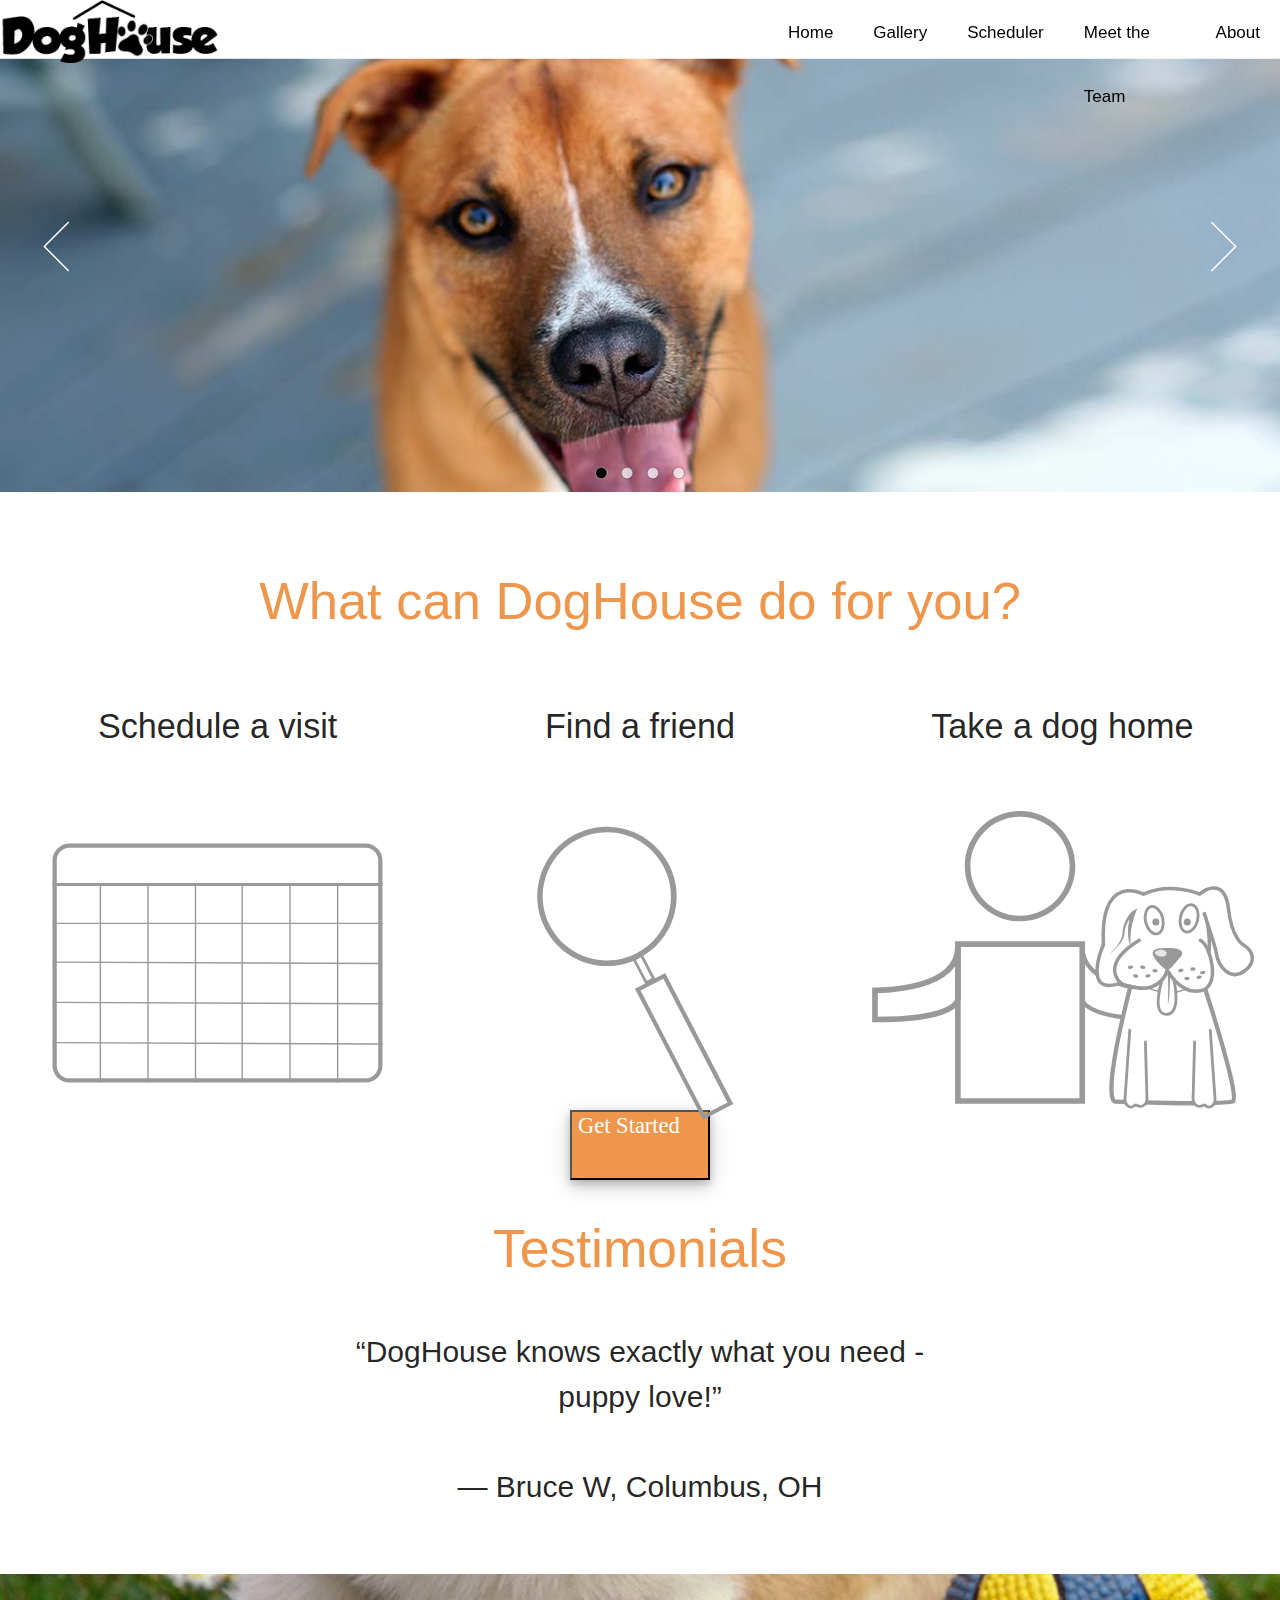
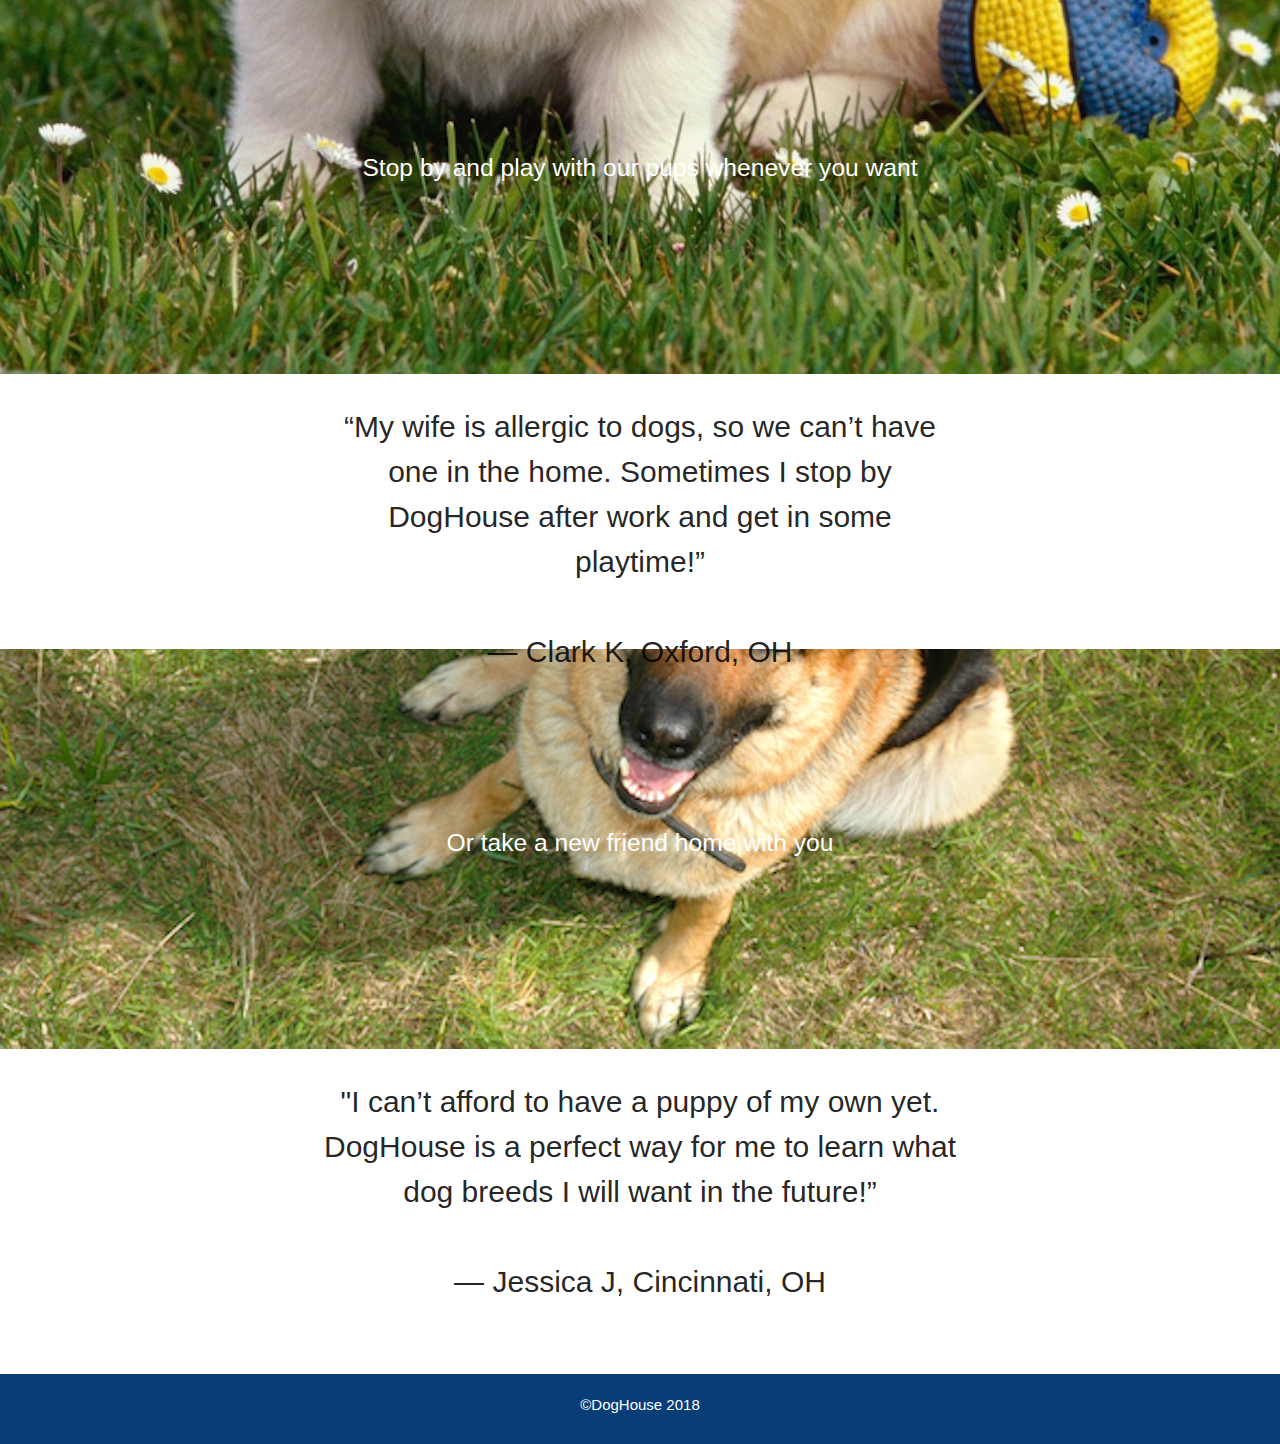
==== commit da679ee6: "Judicious edits to index, meet the team and styles" ====
--- a/index.html
+++ b/index.html
@@ -204,7 +204,7 @@
      <h2 id="test_head">Testimonials</h2>   
         
     <div class="features_items">
-        <p class="testimonial">“DogHouse knows exactly what you need - puppy love!”<br><br> — Bruce W., Columbus, OH</p>
+        <p class="testimonial">“DogHouse knows exactly what you need - puppy love!”<br><br> — Bruce W, Columbus, OH</p>
         </div>
         
     <div class="parallax-container center valign-wrapper">
@@ -223,7 +223,7 @@
     
         
     <div class="features_items">
-        <p class="testimonial">“My wife is allergic to dogs, so we can’t have one in the home. Sometimes I stop by DogHouse after work and get in some playtime!”<br><br> — Clark K., Oxford, OH</p>
+        <p class="testimonial">“My wife is allergic to dogs, so we can’t have one in the home. Sometimes I stop by DogHouse after work and get in some playtime!”<br><br> — Clark K, Oxford, OH</p>
     </div> 
         
         
@@ -243,7 +243,7 @@
         
 
     <div class="features_items">
-        <p class="testimonial">"I can’t afford to have a puppy of my own yet. DogHouse is a perfect way for me to learn what dog breeds I will want in the future!”<br><br> — Jessica J., Cincinnati, O</p>
+        <p class="testimonial">"I can’t afford to have a puppy of my own yet. DogHouse is a perfect way for me to learn what dog breeds I will want in the future!”<br><br> — Jessica J, Cincinnati, OH</p>
     </div>
         
        
--- a/styles/main.css
+++ b/styles/main.css
@@ -115,9 +115,10 @@
 
 .features_header{
     text-align: center;
-    margin: 70px 0 30px 0;
+    margin: 80px 0 40px 0;
     color: #EE964B;
     font-size: 3.5em;
+    font-weight: 400;
 }
 
 .parallax-container{
